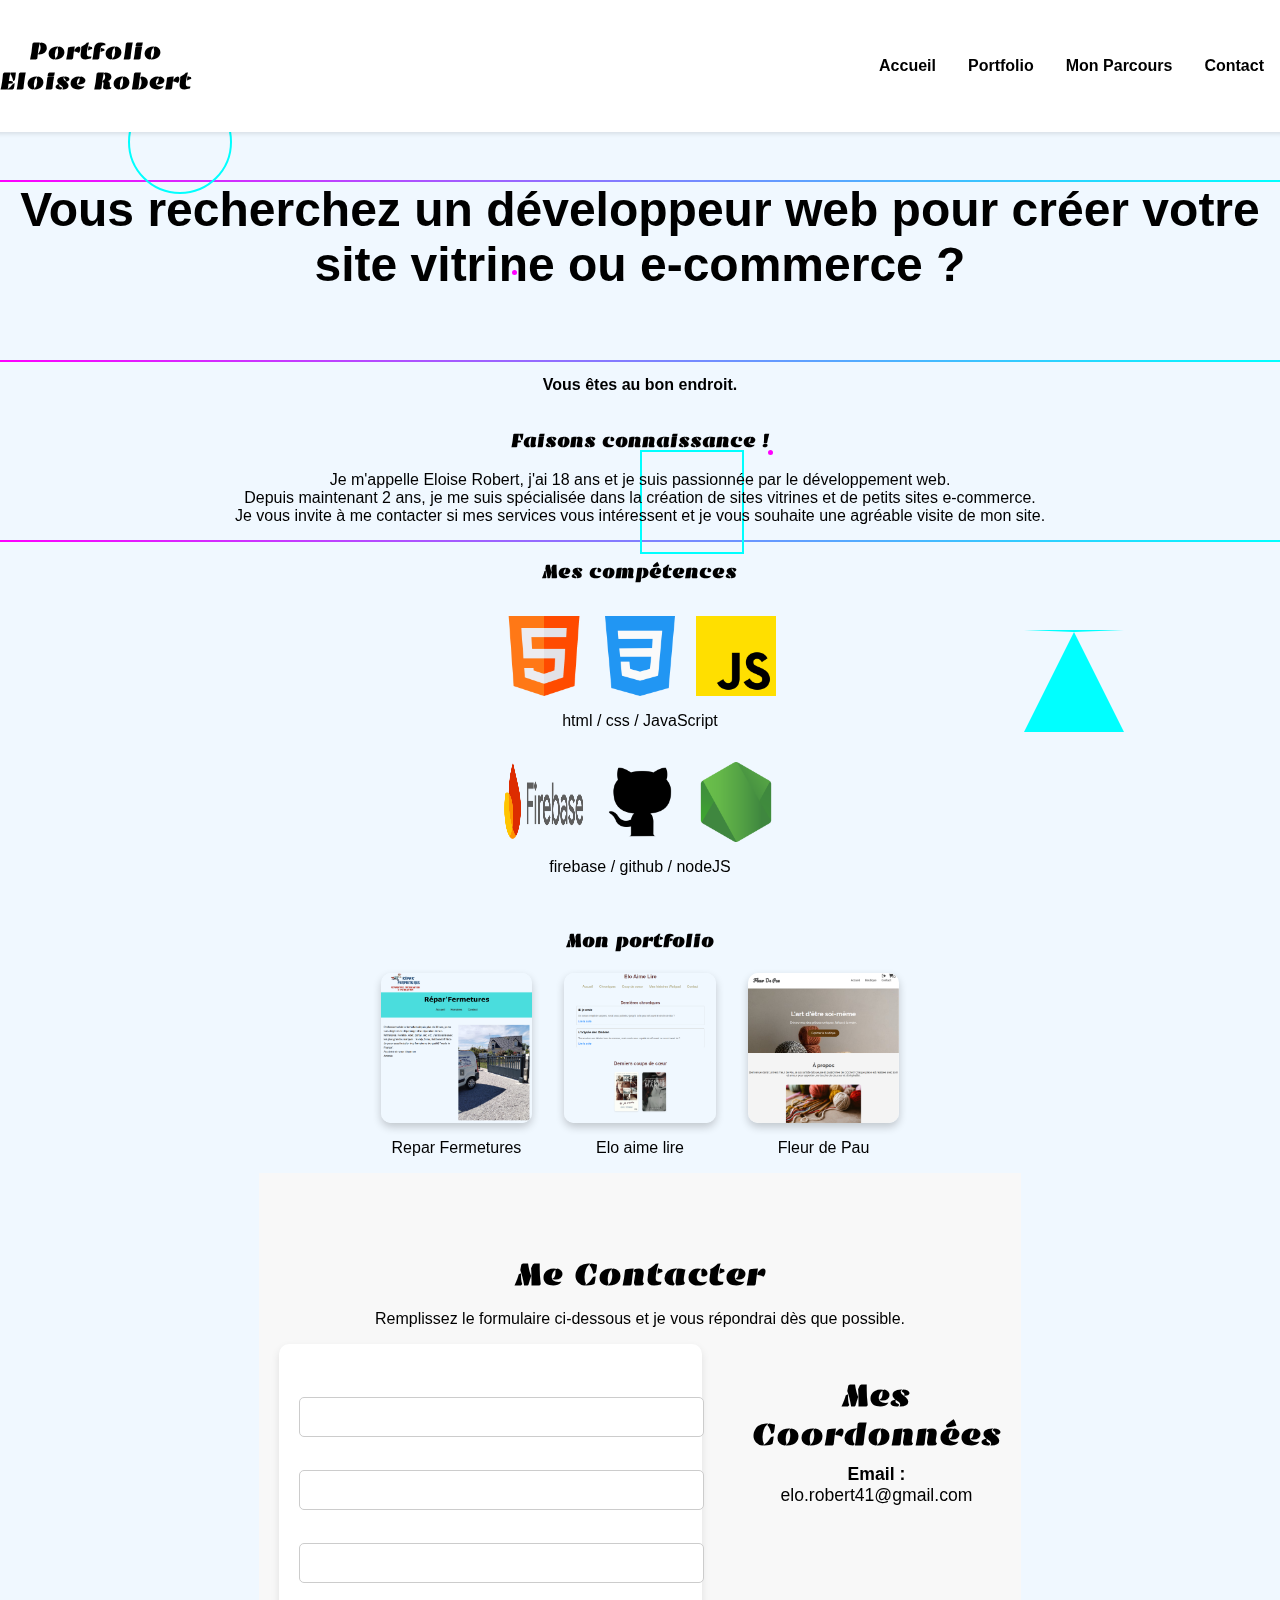
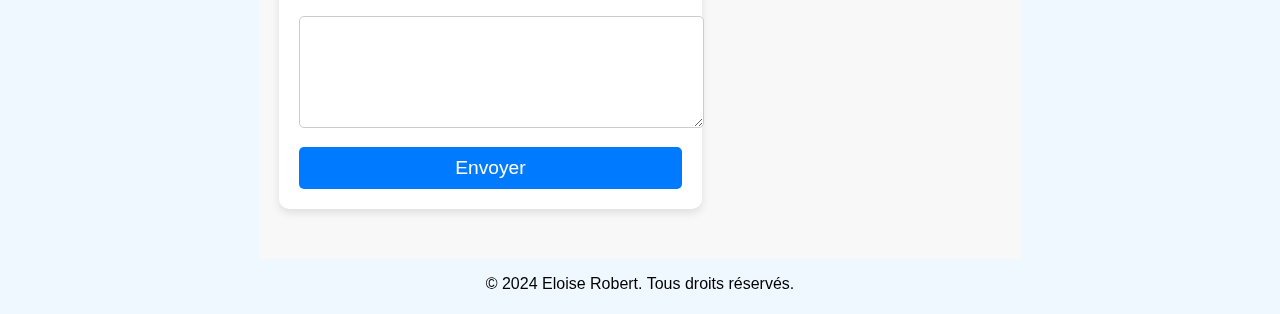
==== index.html @ 84134caa "premier commit" ====
<!DOCTYPE html>
<html lang="fr">
<head>
    <meta charset="UTF-8">
    <meta name="viewport" content="width=device-width, initial-scale=1.0">
    <title>Page d'accueil - Portfolio Eloise Robert</title>
    <link rel="preconnect" href="https://fonts.googleapis.com">
    <link rel="preconnect" href="https://fonts.gstatic.com" crossorigin>
    <link href="https://fonts.googleapis.com/css2?family=Emblema+One&display=swap" rel="stylesheet">
    <link rel="stylesheet" href="index.css">
</head>
<body>
    <header class="header">
        <div class="header-content">
            <h2>Portfolio<br>Eloise Robert</h2>
            <nav>
                <ul>
                    <li><a href="index.html">Accueil</a></li>
                    <li><a href="portfolio.html">Portfolio</a></li>
                    <li><a href="mon_parcours.html">Mon Parcours</a></li>
                    <li><a href="contact.html">Contact</a></li>
                </ul>
            </nav>
        </div>
    </header>
    <section class="hero">
        <h1>Vous recherchez un développeur web pour créer votre site vitrine ou e-commerce ?</h1>
        <br>
        <br>
        <strong><p class="mon-paragraphe">Vous êtes au bon endroit.</p></strong>
    </section>
    
    <main class="animation-display">
        <div class="cyber-space">
            <!-- Lignes animées -->
            <div class="line line-1"></div>
            <div class="line line-2"></div>
            <div class="line line-3"></div>

            <!-- Formes géométriques -->
            <div class="circle circle-1"></div>
            <div class="square square-1"></div>
            <div class="triangle triangle-1"></div>

            <!-- Particules lumineuses -->
            <div class="particle particle-1"></div>
            <div class="particle particle-2"></div>
            <div class="particle particle-3"></div>

            <!-- Fond dynamique -->
            <div class="background"></div>
        </div>
    </main>
        <section class="about-me">
        <h3>Faisons connaissance !</h3>
        <p style="color: black;">Je m'appelle Eloise Robert, j'ai 18 ans et je suis passionnée par le développement web.<br>
        Depuis maintenant 2 ans, je me suis spécialisée dans la création de sites vitrines et de petits sites e-commerce.<br>
        Je vous invite à me contacter si mes services vous intéressent et je vous souhaite une agréable visite de mon site.</p>
    </section>

    <section class="skills">
        <h3>Mes compétences</h3>
        <div class="skills-container">
            <img src="img/html.png" alt="HTML" class="skill-img">
            <img src="img/css-3.png" alt="CSS" class="skill-img">
            <img src="img/js.png" alt="JavaScript" class="skill-img">
        </div>
        <p>html / css / JavaScript</p>
        <div class="skills-container">
            <img src="img/firebase.png" alt="Firebase" class="skill-img">
            <img src="img/github.png" alt="Github" class="skill-img">
            <img src="img/node-js.png" alt="Node js" class="skill-img">
        </div>
        <p>firebase / github / nodeJS</p>
    </section>
    <br>
<!-- Portfolio Section -->
<section class="portfolio">
    <h3>Mon portfolio</h3>
    <div class="projects-container">
        <div class="project" onclick="openProject('projet1')">
            <img src="img/reparfermetures.png" alt="Repar Fermetures">
            <p>Repar Fermetures</p>
        </div>
        <div class="project" onclick="openProject('projet2')">
            <img src="img/eloaimelire.png" alt="Elo aime lire">
            <p>Elo aime lire</p>
        </div>
        <div class="project" onclick="openProject('projet3')">
            <img src="img/fleurdepau.png" alt="Fleur de Pau">
            <p>Fleur de Pau</p>
        </div>
    </div>
</section>

<!-- Fenêtre modale -->
<div id="modal" class="modal">
    <div class="modal-content">
        <span class="close" onclick="closeProject()">&times;</span>
        <h2 id="project-title"></h2>
        <img id="project-image" src="" alt="Image du projet">
        <p id="project-description"></p>
    </div>
</div>

<section class="contact">
    <h3>Me Contacter</h3>
    <p>Remplissez le formulaire ci-dessous et je vous répondrai dès que possible.</p>

    <div class="contact-container">
        <form action="submit_form.php" method="POST">
            <label for="name">Nom :</label>
            <input type="text" id="name" name="name" required>

            <label for="email">Email :</label>
            <input type="email" id="email" name="email" required>

            <label for="subject">Sujet :</label>
            <input type="text" id="subject" name="subject" required>

            <label for="message">Message :</label>
            <textarea id="message" name="message" rows="5" required></textarea>

            <button type="submit">Envoyer</button>
        </form>

        <div class="contact-info">
            <h3>Mes Coordonnées</h3>
            <p><strong>Email :</strong> elo.robert41@gmail.com</p>
        </div>
    </div>
</section>

<footer>
    <p>&copy; 2024 Eloise Robert. Tous droits réservés.</p>
</footer>
    
<script src="index.js"></script>    
</body>
</html>
---- index.css ----
/* Style global */
body {
    margin: 0;
    font-family: 'Raleway', sans-serif;
    background-color: aliceblue;
    color: white;
    height: 100%;
    overflow-x: hidden;  /* Empêche le défilement horizontal */
    overflow-y: scroll;  /* Permet le défilement vertical */
    display: flex;
    flex-direction: column;
    justify-content: flex-start;
    align-items: center;
    position: relative;
}

.emblema-one-regular {
    font-family: "Emblema One", system-ui;
    font-weight: 400;
    font-style: normal;
}

/* Header */
header {
    background-color: #fff;
    box-shadow: 0 2px 4px rgba(0, 0, 0, 0.1);
    padding: 1rem 2rem;
    position: sticky;
    top: 0;
    z-index: 1000;
    display: flex;
    justify-content: space-between;
    align-items: center;
    width: 100%;
}

/* Contenu du header */
.header-content {
    display: flex;
    flex-direction: row;
    justify-content: space-between;
    width: 100%;
    align-items: center;
}

/* Menu */
nav ul {
    list-style: none;
    display: flex;
    justify-content: flex-end;
    padding: 0;
    margin: 0;
}

nav ul li {
    margin: 0 1rem;
}

nav ul li a {
    text-decoration: none;
    color: #000000;
    font-weight: bold;
    transition: color 0.3s;
}

nav ul li a:hover {
    color: #727171;
}

h3 {
    color: black;
    font-family: 'Emblema One', sans-serif;
    text-align: center;
}

h2 {
    color: black;
    font-family: 'Emblema One', sans-serif;
    text-align: center;
}

/* Texte principal */
h1 {
    color: rgb(0, 0, 0);
    z-index: 10;
    position: relative;
    text-align: center;
    font-size: 3rem;
    margin-top: 50px;
}

.mon-paragraphe {
    color: rgb(0, 0, 0) !important;
}

p {
    color: rgb(0, 0, 0);
    font-size: 1rem;
    text-align: center;
}

h1, p {
    position: relative;
    z-index: 10;  /* Assurez-vous que le texte est toujours au-dessus de l'animation */
}

/* Images de compétences */
.skills-container {
    display: flex;
    justify-content: center;
    gap: 1rem;
    margin-top: 2rem;
}

.skill-img {
    width: 80px;
    height: auto;
}

/* Portfolio */
.projects-container {
    display: flex;
    justify-content: space-between; /* Répartir l'espace entre les projets */
    gap: 2rem; /* Espace entre chaque projet */
    margin-top: 20px;
    width: 100%; /* S'assurer que le conteneur prend toute la largeur */
}

.project {
    position: relative;
    cursor: pointer;
    transition: transform 0.3s ease-in-out;
    flex: 1; /* Chaque projet prendra une largeur équivalente */
    max-width: 300px; /* Largeur maximale pour éviter que l'image devienne trop grande */
    text-align: center; /* Centrer le texte sous l'image */
    display: flex;
    flex-direction: column;
    align-items: center;
}

.project img {
    width: 100%;
    height: 150px;
    object-fit: cover;
    border-radius: 10px;
    box-shadow: 0 4px 8px rgba(0, 0, 0, 0.2);
}

.project:hover {
    transform: scale(1.1);
}

/* Fenêtre modale */
.modal {
    display: none;
    position: fixed;
    z-index: 2000;
    left: 0;
    top: 0;
    width: 100%;
    height: 100%;
    background-color: rgba(0, 0, 0, 0.8);
    justify-content: center;
    align-items: center;
}

.modal-content {
    background-color: white;
    padding: 20px;
    border-radius: 10px;
    text-align: center;
    max-width: 500px;
    color: black;
}

.modal img {
    width: 100%;
    border-radius: 10px;
}

.close {
    position: absolute;
    top: 10px;
    right: 20px;
    font-size: 30px;
    cursor: pointer;
    color: white;
}

/* Contact Section */
.contact {
    text-align: center;
    padding: 50px 20px;
    background-color: #f8f8f8;
}

.contact h3 {
    font-size: 2rem;
    margin-bottom: 10px;
}

.contact-container {
    display: flex;
    justify-content: center;
    align-items: flex-start;
    gap: 50px;
    max-width: 900px;
    margin: auto;
}

form {
    background: white;
    padding: 20px;
    border-radius: 10px;
    box-shadow: 0 4px 8px rgba(0, 0, 0, 0.1);
    width: 100%;
    max-width: 400px;
}

form label {
    display: block;
    font-weight: bold;
    margin: 10px 0 5px;
}

form input,
form textarea {
    width: 100%;
    padding: 10px;
    border: 1px solid #ccc;
    border-radius: 5px;
    font-size: 1rem;
}

form button {
    margin-top: 15px;
    width: 100%;
    padding: 10px;
    background: #007BFF;
    color: white;
    border: none;
    border-radius: 5px;
    font-size: 1.2rem;
    cursor: pointer;
}

form button:hover {
    background: #0056b3;
}

.contact-info {
    max-width: 300px;
    text-align: left;
}

.contact-info h4 {
    font-size: 1.5rem;
    margin-bottom: 10px;
}

.contact-info p {
    font-size: 1.1rem;
    margin: 5px 0;
}

/* Responsive */
@media (max-width: 768px) {
    .contact-container {
        flex-direction: column;
        align-items: center;
    }
}


/* Section principale avec animation */
.animation-display {
    position: fixed; /* Toujours en arrière-plan */
    top: 0;
    left: 0;
    width: 100%;
    min-height: 100%; /* Adapte la hauteur au contenu */
    z-index: -1; /* Passe derrière le contenu */
    overflow: hidden;
}

/* Fond animé */
.cyber-space {
    position: absolute;
    top: 0;
    left: 0;
    width: 100%;
    min-height: 100%;
}

/* Lignes animées */
.line {
    position: absolute;
    width: 100%;
    height: 2px;
    background: linear-gradient(to right, #ff00ff, #00ffff);
    animation: lineMove 3s infinite ease-in-out, lineColorChange 5s infinite alternate;
}

.line-1 { top: 20%; animation-delay: 1s; }
.line-2 { top: 40%; animation-delay: 2s; }
.line-3 { top: 60%; animation-delay: 3s; }

/* Formes géométriques animées */
.circle, .square, .triangle {
    position: absolute;
    background-color: transparent;
    border: 2px solid #00ffff;
    animation: shapeMove 5s infinite ease-in-out, shapeColorChange 5s infinite alternate;
}

/* Limite les mouvements des formes dans la fenêtre */
.circle {
    width: 100px;
    height: 100px;
    border-radius: 50%;
    top: 10%;
    left: 10%;
}

.square {
    width: 100px;
    height: 100px;
    top: 50%;
    left: 50%;
    animation-delay: 1s;
}

.triangle {
    width: 0;
    height: 0;
    border-left: 50px solid transparent;
    border-right: 50px solid transparent;
    border-bottom: 100px solid #00ffff;
    top: 70%;
    left: 80%;
    animation-delay: 2s;
}

/* Particules lumineuses */
.particle {
    position: absolute;
    width: 5px;
    height: 5px;
    background-color: #ff00ff;
    border-radius: 50%;
    animation: particleMove 3s infinite ease-in-out;
}

.particle-1 { top: 10%; left: 20%; animation-delay: 1s; }
.particle-2 { top: 30%; left: 40%; animation-delay: 2s; }
.particle-3 { top: 50%; left: 60%; animation-delay: 3s; }

/* Animations */
@keyframes shapeMove {
    0% { transform: translateX(0) translateY(0); }
    50% { transform: translateX(50vw) translateY(50vh); }
    100% { transform: translateX(0) translateY(0); }
}

@keyframes shapeColorChange {
    0% { border-color: #00ffff; }
    50% { border-color: #ff00ff; }
}

@keyframes particleMove {
    0% { transform: translateY(0); opacity: 1; }
    50% { transform: translateY(-50px); opacity: 0; }
}

/* Responsivité */
@media (max-width: 1024px) {
    .cyber-space { animation-duration: 15s; }
    .line { height: 1px; }
}

/* Pour les petits écrans (mobiles) */
@media (max-width: 768px) {
    .animation-display { height: 100vh; } /* Animation occupe toute la hauteur de l'écran mobile */
    .particle { width: 4px; height: 4px; }
    .project {
        width: calc(50% - 1rem);  /* 2 projets par ligne sur les tablettes ou écrans plus petits */
    }
}

/* Pour les très petits écrans (comme les téléphones portables très petits) */
@media (max-width: 480px) {
    .cyber-space { top: 0; left: 0; width: 100%; height: 100%; }
    .project {
        width: 100%;  /* 1 projet par ligne sur les petits écrans */
    }
}
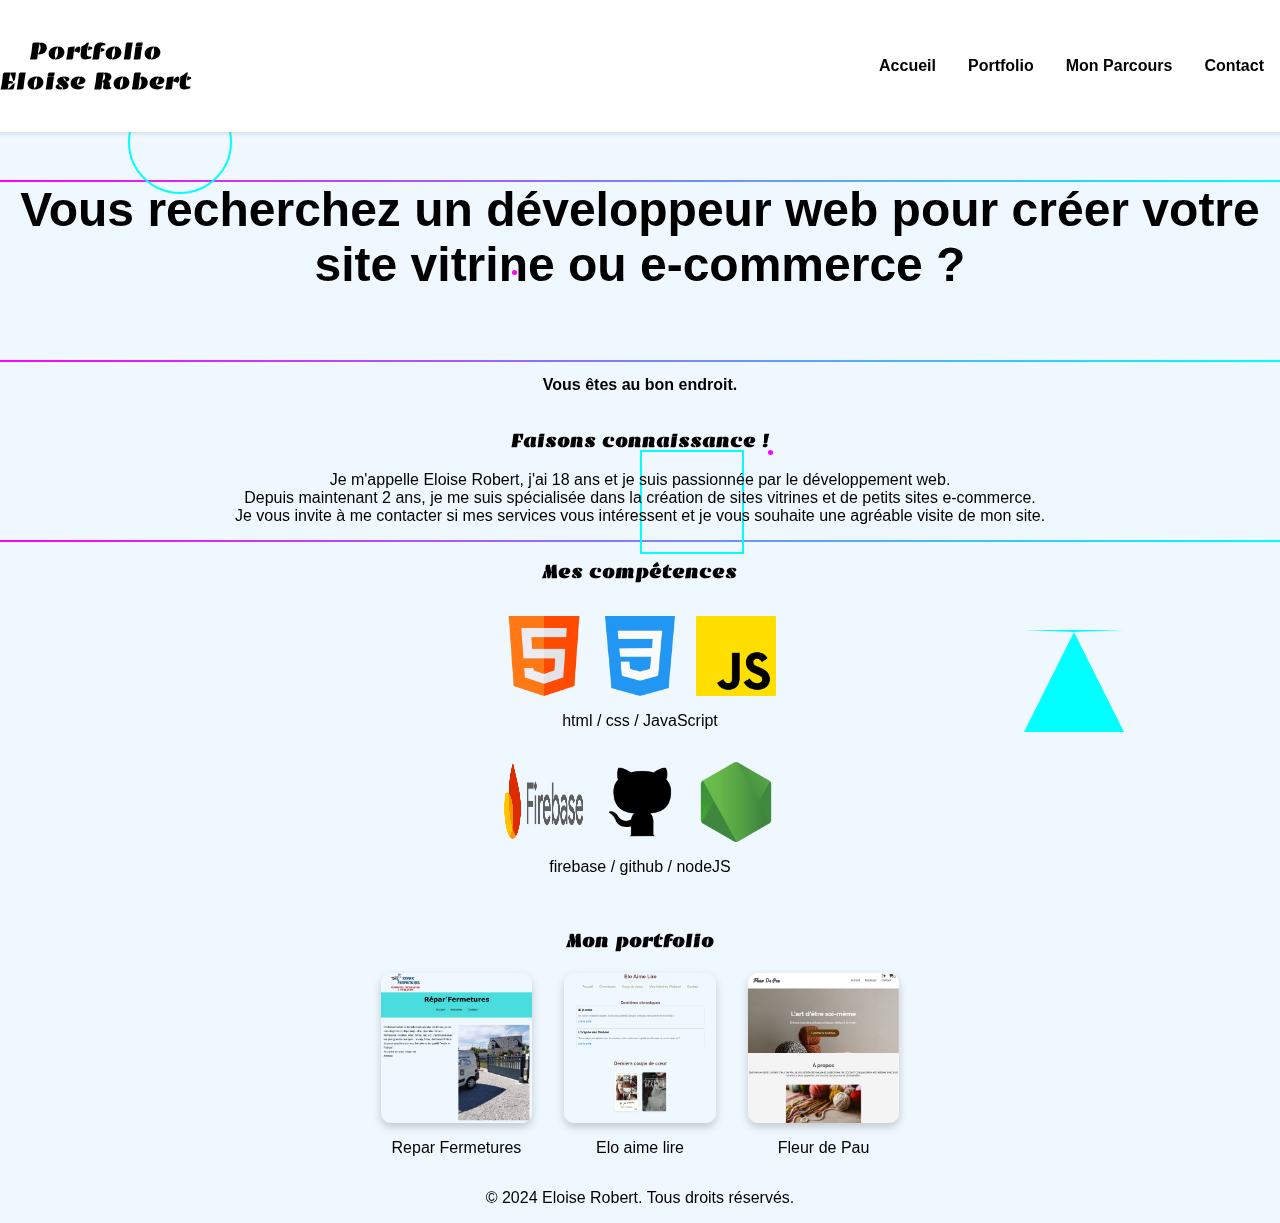
==== commit d31a6d86: "ok" ====
--- a/index.html
+++ b/index.html
@@ -17,7 +17,7 @@
                 <ul>
                     <li><a href="index.html">Accueil</a></li>
                     <li><a href="portfolio.html">Portfolio</a></li>
-                    <li><a href="mon_parcours.html">Mon Parcours</a></li>
+                    <li><a href="monparcours.html">Mon Parcours</a></li>
                     <li><a href="contact.html">Contact</a></li>
                 </ul>
             </nav>
@@ -103,34 +103,6 @@
     </div>
 </div>
 
-<section class="contact">
-    <h3>Me Contacter</h3>
-    <p>Remplissez le formulaire ci-dessous et je vous répondrai dès que possible.</p>
-
-    <div class="contact-container">
-        <form action="submit_form.php" method="POST">
-            <label for="name">Nom :</label>
-            <input type="text" id="name" name="name" required>
-
-            <label for="email">Email :</label>
-            <input type="email" id="email" name="email" required>
-
-            <label for="subject">Sujet :</label>
-            <input type="text" id="subject" name="subject" required>
-
-            <label for="message">Message :</label>
-            <textarea id="message" name="message" rows="5" required></textarea>
-
-            <button type="submit">Envoyer</button>
-        </form>
-
-        <div class="contact-info">
-            <h3>Mes Coordonnées</h3>
-            <p><strong>Email :</strong> elo.robert41@gmail.com</p>
-        </div>
-    </div>
-</section>
-
 <footer>
     <p>&copy; 2024 Eloise Robert. Tous droits réservés.</p>
 </footer>
--- a/index.css
+++ b/index.css
@@ -341,6 +341,36 @@
     animation-delay: 2s;
 }
 
+#parcours {
+    background: white;
+    padding: 20px;
+    border-radius: 10px;
+    box-shadow: 0 0 10px rgba(0, 0, 0, 0.1);
+    max-width: 600px;
+    margin: auto;
+}
+.timeline {
+    margin-top: 20px;
+    position: relative;
+}
+.event {
+    background: #007BFF;
+    color: white;
+    padding: 10px;
+    border-radius: 5px;
+    margin: 10px 0;
+    opacity: 0;
+    transform: translateY(20px);
+    transition: opacity 0.5s ease-out, transform 0.5s ease-out;
+}
+.event.visible {
+    opacity: 1;
+    transform: translateY(0);
+}
+.date {
+    font-weight: bold;
+}
+
 /* Particules lumineuses */
 .particle {
     position: absolute;
